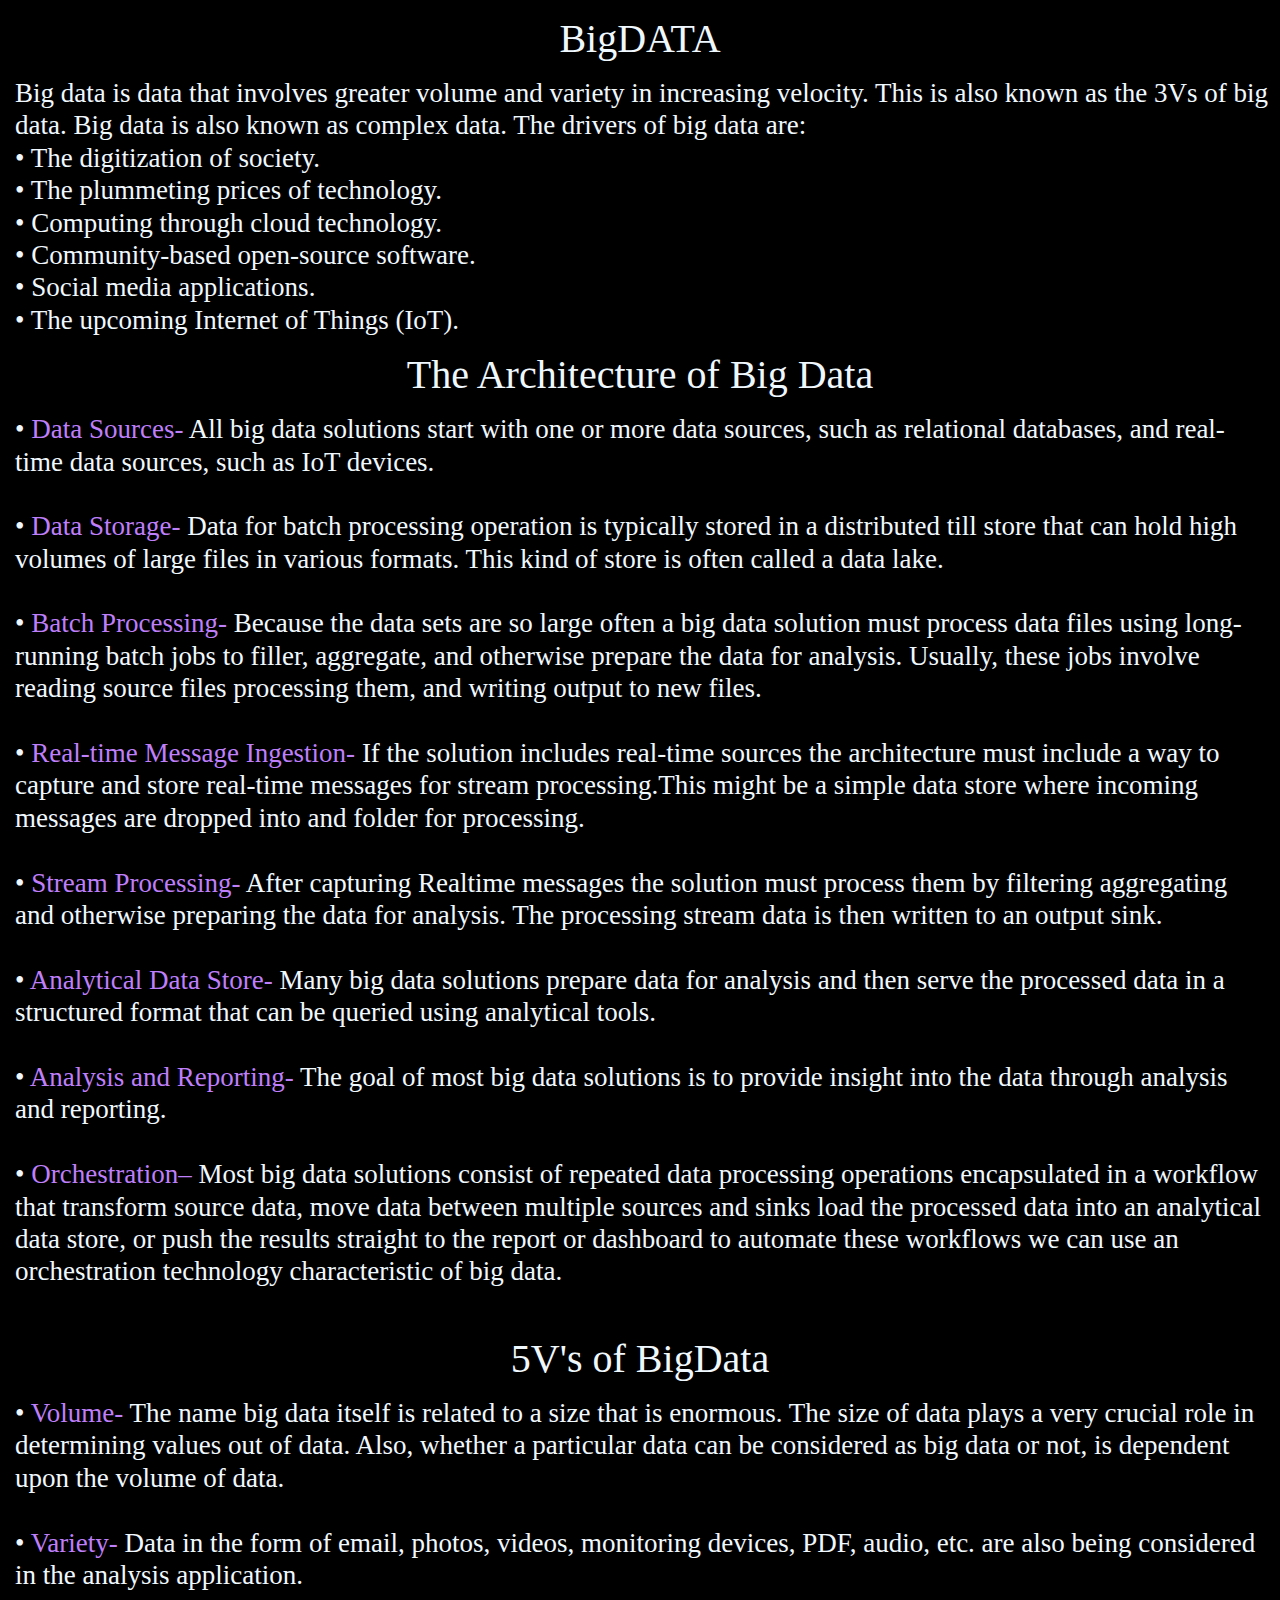
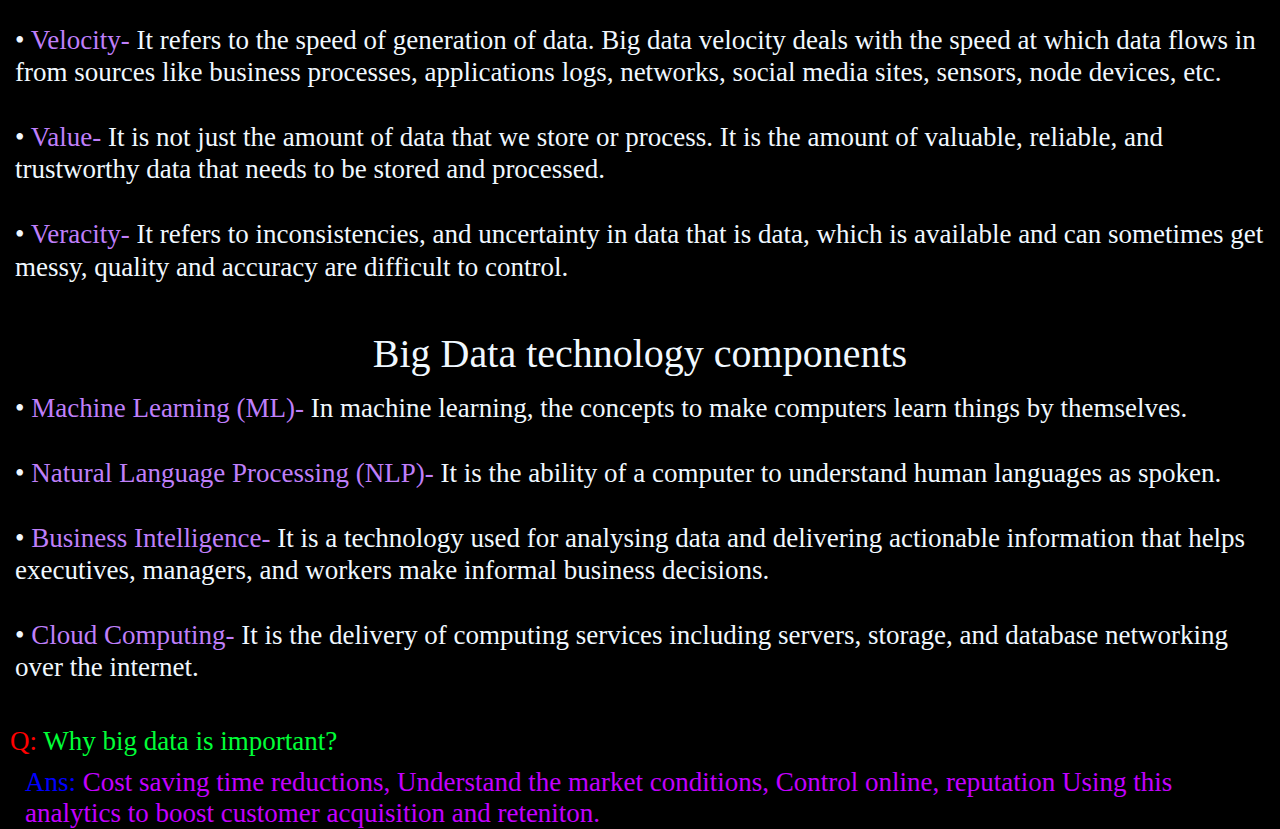
==== BigData/index.html @ db48cf23 "Add files via upload" ====
<!DOCTYPE html>
<html lang="en">
<head>
    <meta charset="UTF-8">
    <meta name="viewport" content="width=device-width, initial-scale=1.0">
    <title>Document</title>
    <link rel="stylesheet" href="style.css">
</head>
<body>
    <div id="main">
        <div class="head">
            BigDATA
        </div>
        <div class="desc">
            Big data is data that involves greater volume and variety in increasing velocity. This is also known as the 3Vs of big data. Big data is also known as complex data. The drivers of big data are: <br>
            • The digitization of society. <br>
            • The plummeting prices of technology. <br>
            • Computing through cloud technology. <br>
            • Community-based open-source software. <br>
            • Social media applications. <br>
            • The upcoming Internet of Things (IoT). <br>
        </div>
        <div class="head">
            The Architecture of Big Data
        </div>
        <div class="desc">
            • <span>Data Sources-</span> All big data solutions start with one or more data sources, such as relational databases, and real-time data sources, such as IoT devices. <br><br>
            • <span>Data Storage-</span> Data for batch processing operation is typically stored in a distributed till store that can hold high volumes of large files in various formats. This kind of store is often called a data lake.<br><br>
            • <span>Batch Processing-</span> Because the data sets are so large often a big data solution must process data files using long-running batch jobs to filler, aggregate, and otherwise prepare the data for analysis. Usually, these jobs involve reading source files processing them, and writing output to new files.<br><br>
            • <span>Real-time Message Ingestion-</span> If the solution includes real-time sources the architecture must include a way to capture and store real-time messages for stream processing.This might be a simple data store where incoming messages are dropped into and folder for processing.<br><br>
            • <span>Stream Processing-</span> After capturing Realtime messages the solution must process them by filtering aggregating and otherwise preparing the data for analysis. The processing stream data is then written to an output sink.<br><br>
            • <span>Analytical Data Store-</span> Many big data solutions prepare data for analysis and then serve the processed data in a structured format that can be queried using analytical tools. <br><br>
            • <span>Analysis and Reporting-</span> The goal of most big data solutions is to provide insight into the data through analysis and reporting.<br><br>
            • <span>Orchestration–</span> Most big data solutions consist of repeated data processing operations encapsulated in a workflow that transform source data, move data between multiple sources and sinks load the processed data into an analytical data store, or push the results straight to the report or dashboard to automate these workflows we can use an orchestration technology characteristic of big data.
            <br><br>
        </div>
        <div class="head">
            5V's of BigData
        </div>
        <div class="desc">
            • <span>Volume-</span> The name big data itself is related to a size that is enormous. The size of data plays a very crucial role in determining values out of data. Also, whether a particular data can be considered as big data or not, is dependent upon the volume of data. <br><br>
            • <span>Variety-</span> Data in the form of email, photos, videos, monitoring devices, PDF, audio, etc. are also being considered in the analysis application.<br><br>
            • <span>Velocity-</span> It refers to the speed of generation of data. Big data velocity deals with the speed at which data flows in from sources like business processes, applications logs, networks, social media sites, sensors, node devices, etc.<br><br>
            • <span>Value-</span> It is not just the amount of data that we store or process. It is the amount of valuable, reliable, and trustworthy data that needs to be stored and processed.<br><br>
            • <span>Veracity-</span> It refers to inconsistencies, and uncertainty in data that is data, which is available and can sometimes get messy, quality and accuracy are difficult to control. <br><br>
        </div>
        <div class="head">
            Big Data technology components
        </div>
        <div class="desc">
            • <span>Machine Learning (ML)-</span> In machine learning, the concepts to make computers learn things by themselves. <br><br>
            • <span>Natural Language Processing (NLP)-</span> It is the ability of a computer to understand human languages as spoken.<br><br>
            • <span>Business Intelligence-</span> It is a technology used for analysing data and delivering actionable information that helps executives, managers, and workers make informal business decisions.<br><br>
            • <span>Cloud Computing-</span> It is the delivery of computing services including servers, storage, and database networking over the internet.<br><br>
        </div>
        <div class="ques">
            <span>Q: </span>Why big data is important?
        </div>
        <div class="ans">
            <span>Ans: </span>Cost saving time reductions, Understand the market conditions, Control online, reputation Using this analytics to boost customer acquisition and reteniton.
            
        </div>
    </div>
</body>
</html>
---- BigData/style.css ----
* {
    padding: 0;
    margin: 0;
    box-sizing: border-box;
    background-color: black;
    color: aliceblue;
}

#main {
    user-select: none;
    -webkit-user-select: none;
    /* Safari */
    -ms-user-select: none;
    /* IE 10 and IE 11 */
}



::-webkit-scrollbar {
    display: none;
}

.head {
    font-size: 40px;
    text-align: center;
    margin-bottom: 15px;
    margin-top: 15px;
}

.desc {
    font-size: 27px;
    padding: 0px 10px;
    margin-top: 10px;
    padding-left: 15px;
    line-height: 1.2;
}

.desc span {
    color: rgb(191, 127, 250);
    /* text-decoration: underline; */
    /* line-height: 1.4; */
}

.ques {
    font-size: 27px;
    padding: 0px 10px;
    margin-top: 10px;
    color: rgb(0, 255, 55);
}

.ques span {
    color: red;
}

.ans {
    font-size: 27px;
    padding: 0px 10px;
    padding-left: 25px;
    margin-top: 10px;
    color: rgb(195, 0, 255);
}

.ans span {
    color: blue;
}
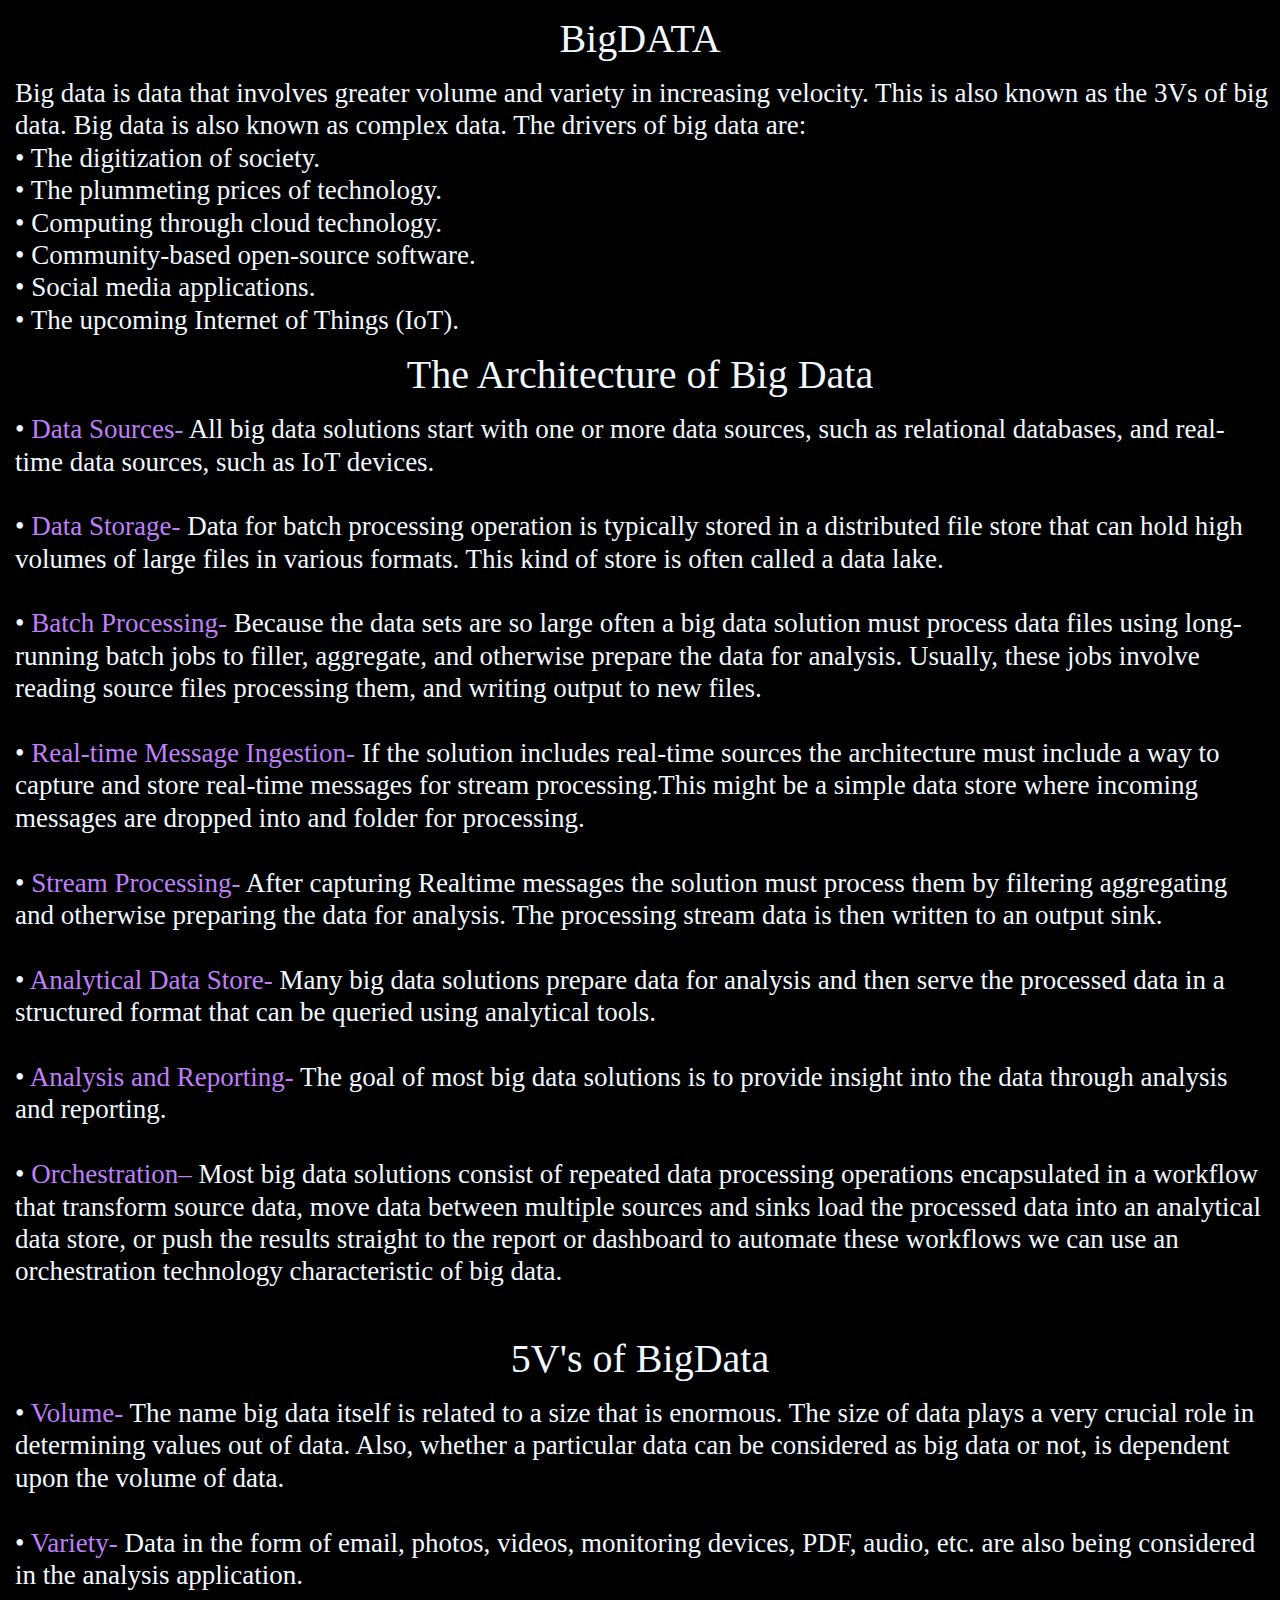
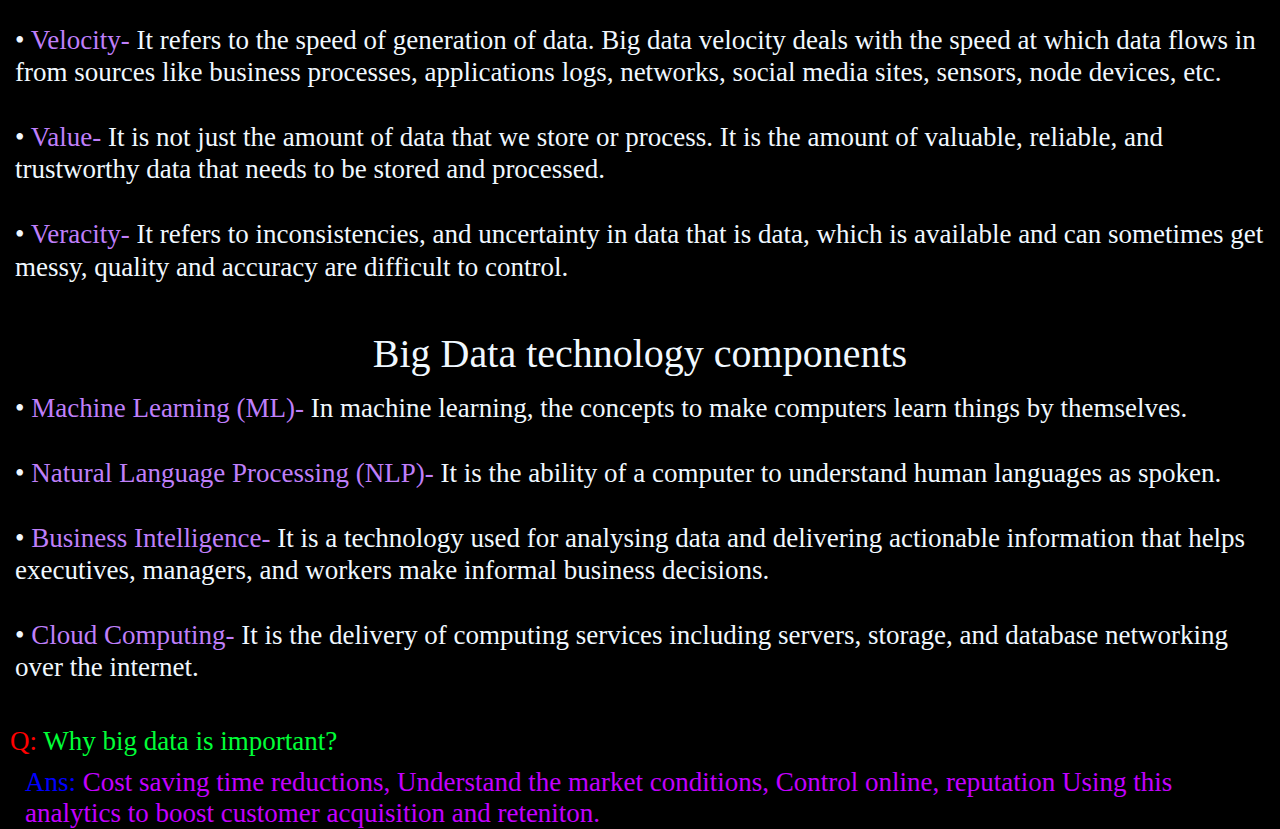
==== commit 6e898575: "Update index.html" ====
--- a/BigData/index.html
+++ b/BigData/index.html
@@ -25,7 +25,7 @@
         </div>
         <div class="desc">
             • <span>Data Sources-</span> All big data solutions start with one or more data sources, such as relational databases, and real-time data sources, such as IoT devices. <br><br>
-            • <span>Data Storage-</span> Data for batch processing operation is typically stored in a distributed till store that can hold high volumes of large files in various formats. This kind of store is often called a data lake.<br><br>
+            • <span>Data Storage-</span> Data for batch processing operation is typically stored in a distributed file store that can hold high volumes of large files in various formats. This kind of store is often called a data lake.<br><br>
             • <span>Batch Processing-</span> Because the data sets are so large often a big data solution must process data files using long-running batch jobs to filler, aggregate, and otherwise prepare the data for analysis. Usually, these jobs involve reading source files processing them, and writing output to new files.<br><br>
             • <span>Real-time Message Ingestion-</span> If the solution includes real-time sources the architecture must include a way to capture and store real-time messages for stream processing.This might be a simple data store where incoming messages are dropped into and folder for processing.<br><br>
             • <span>Stream Processing-</span> After capturing Realtime messages the solution must process them by filtering aggregating and otherwise preparing the data for analysis. The processing stream data is then written to an output sink.<br><br>
@@ -62,4 +62,4 @@
         </div>
     </div>
 </body>
-</html>+</html>
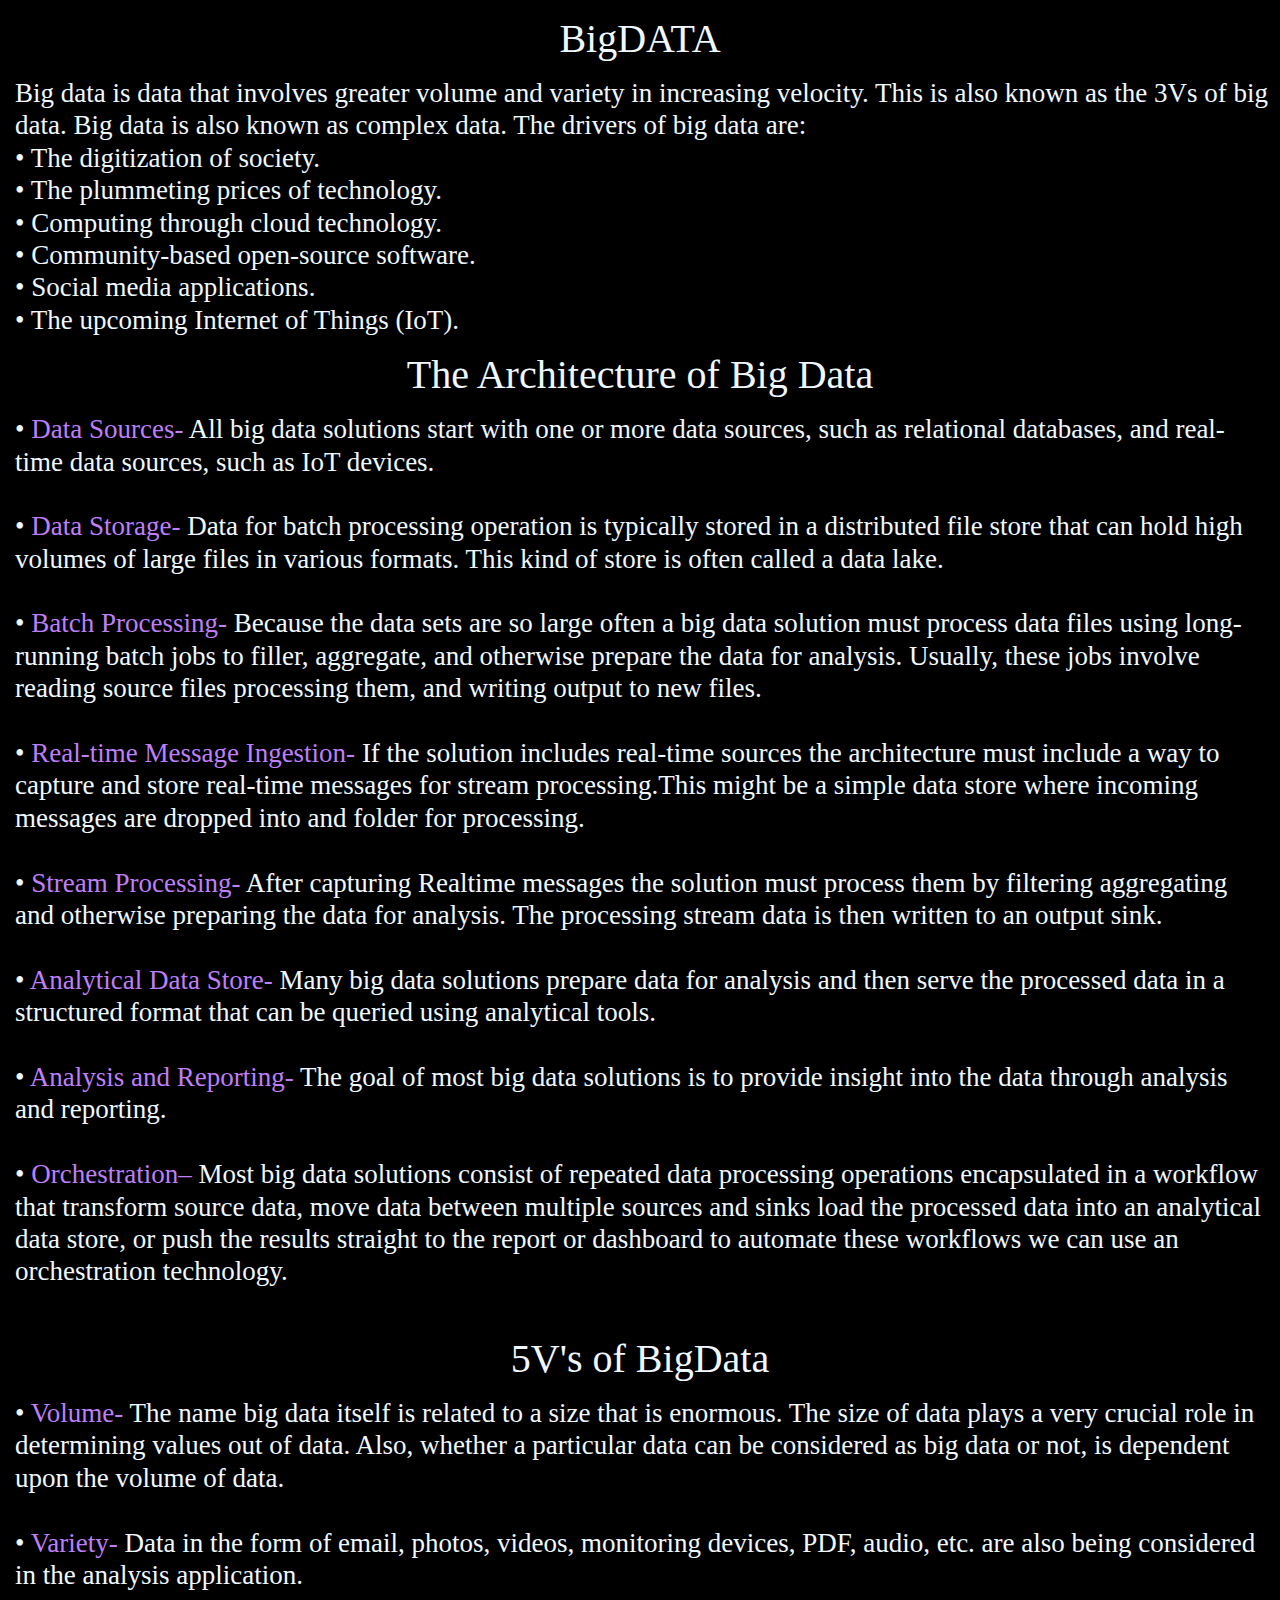
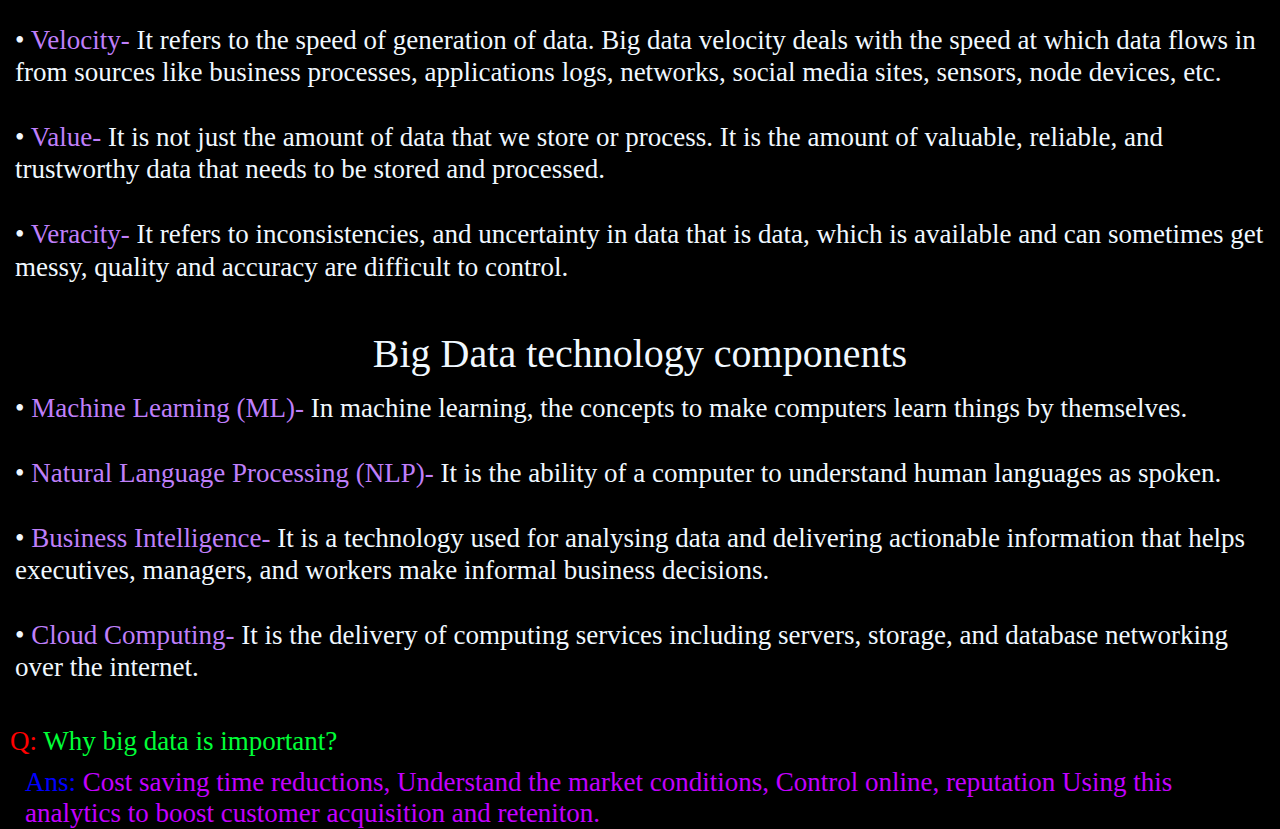
==== commit 6dbada50: "Update index.html" ====
--- a/BigData/index.html
+++ b/BigData/index.html
@@ -31,7 +31,7 @@
             • <span>Stream Processing-</span> After capturing Realtime messages the solution must process them by filtering aggregating and otherwise preparing the data for analysis. The processing stream data is then written to an output sink.<br><br>
             • <span>Analytical Data Store-</span> Many big data solutions prepare data for analysis and then serve the processed data in a structured format that can be queried using analytical tools. <br><br>
             • <span>Analysis and Reporting-</span> The goal of most big data solutions is to provide insight into the data through analysis and reporting.<br><br>
-            • <span>Orchestration–</span> Most big data solutions consist of repeated data processing operations encapsulated in a workflow that transform source data, move data between multiple sources and sinks load the processed data into an analytical data store, or push the results straight to the report or dashboard to automate these workflows we can use an orchestration technology characteristic of big data.
+            • <span>Orchestration–</span> Most big data solutions consist of repeated data processing operations encapsulated in a workflow that transform source data, move data between multiple sources and sinks load the processed data into an analytical data store, or push the results straight to the report or dashboard to automate these workflows we can use an orchestration technology.
             <br><br>
         </div>
         <div class="head">
